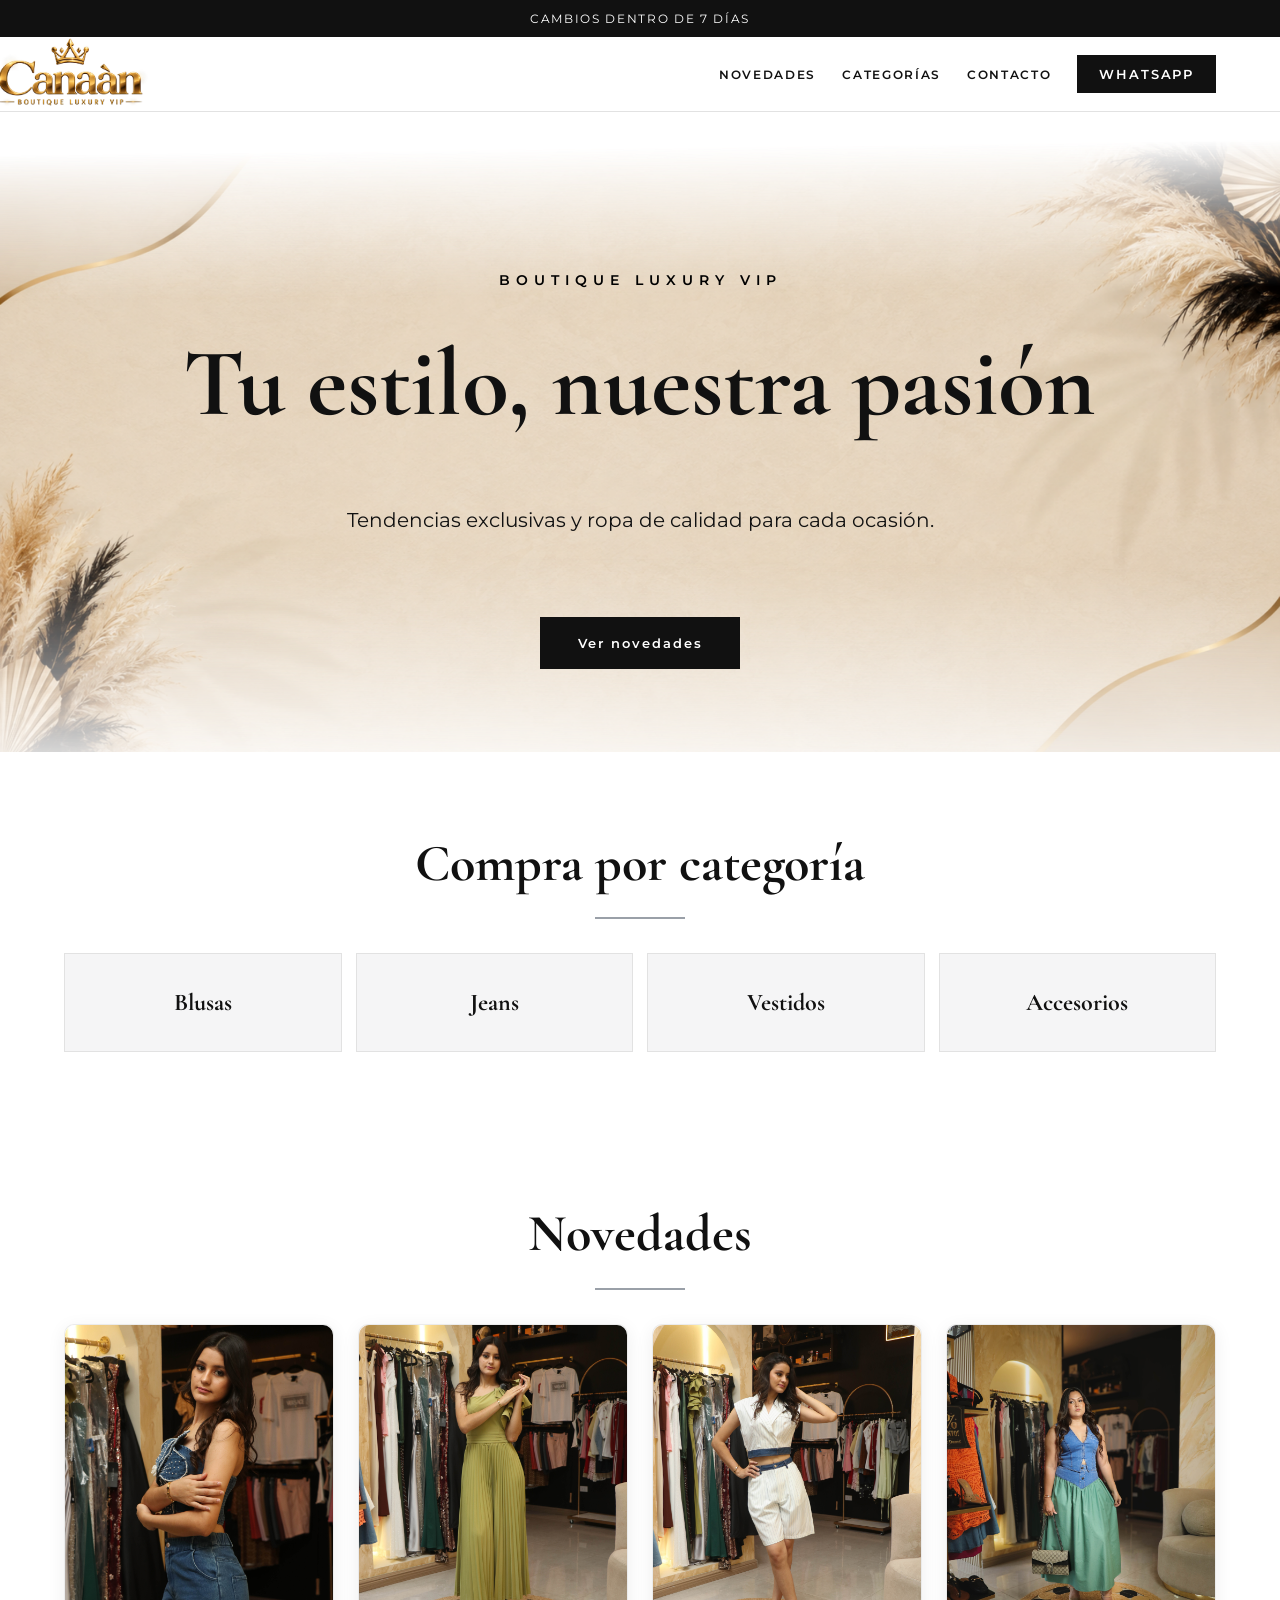
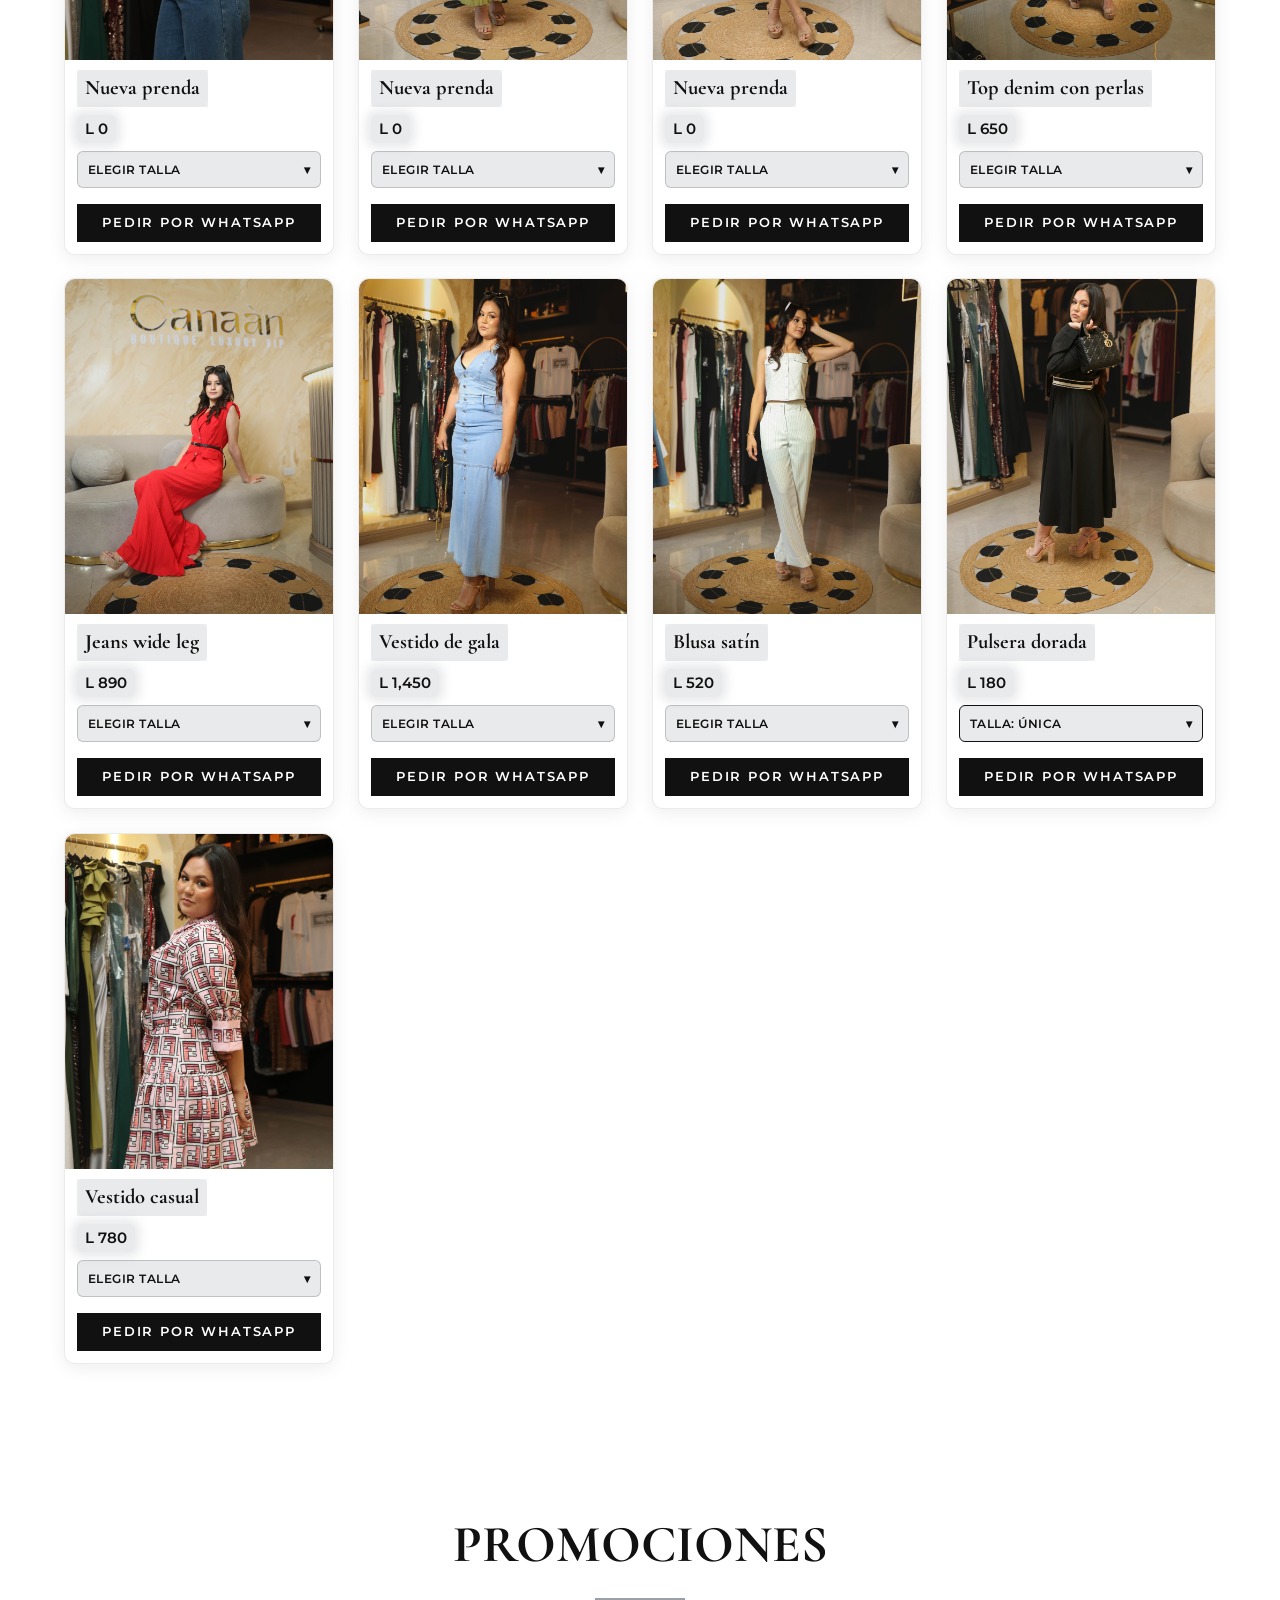
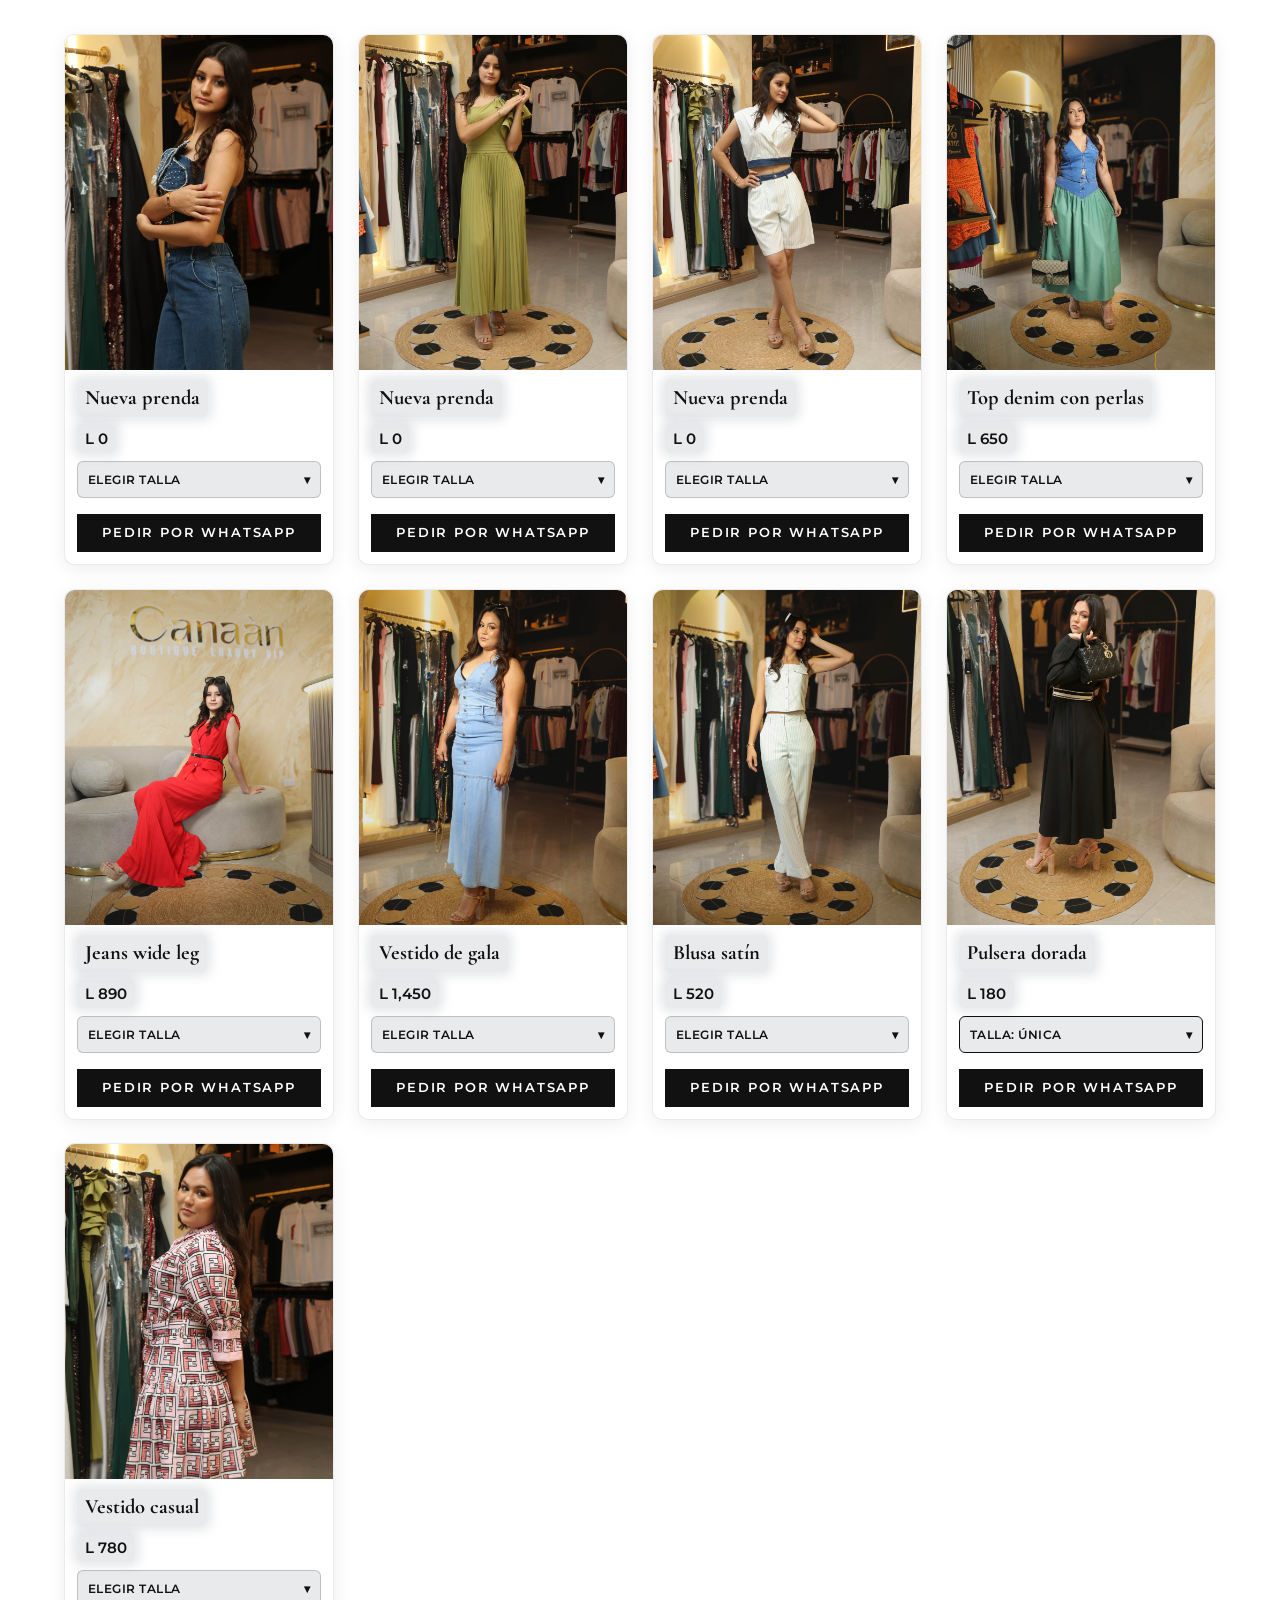
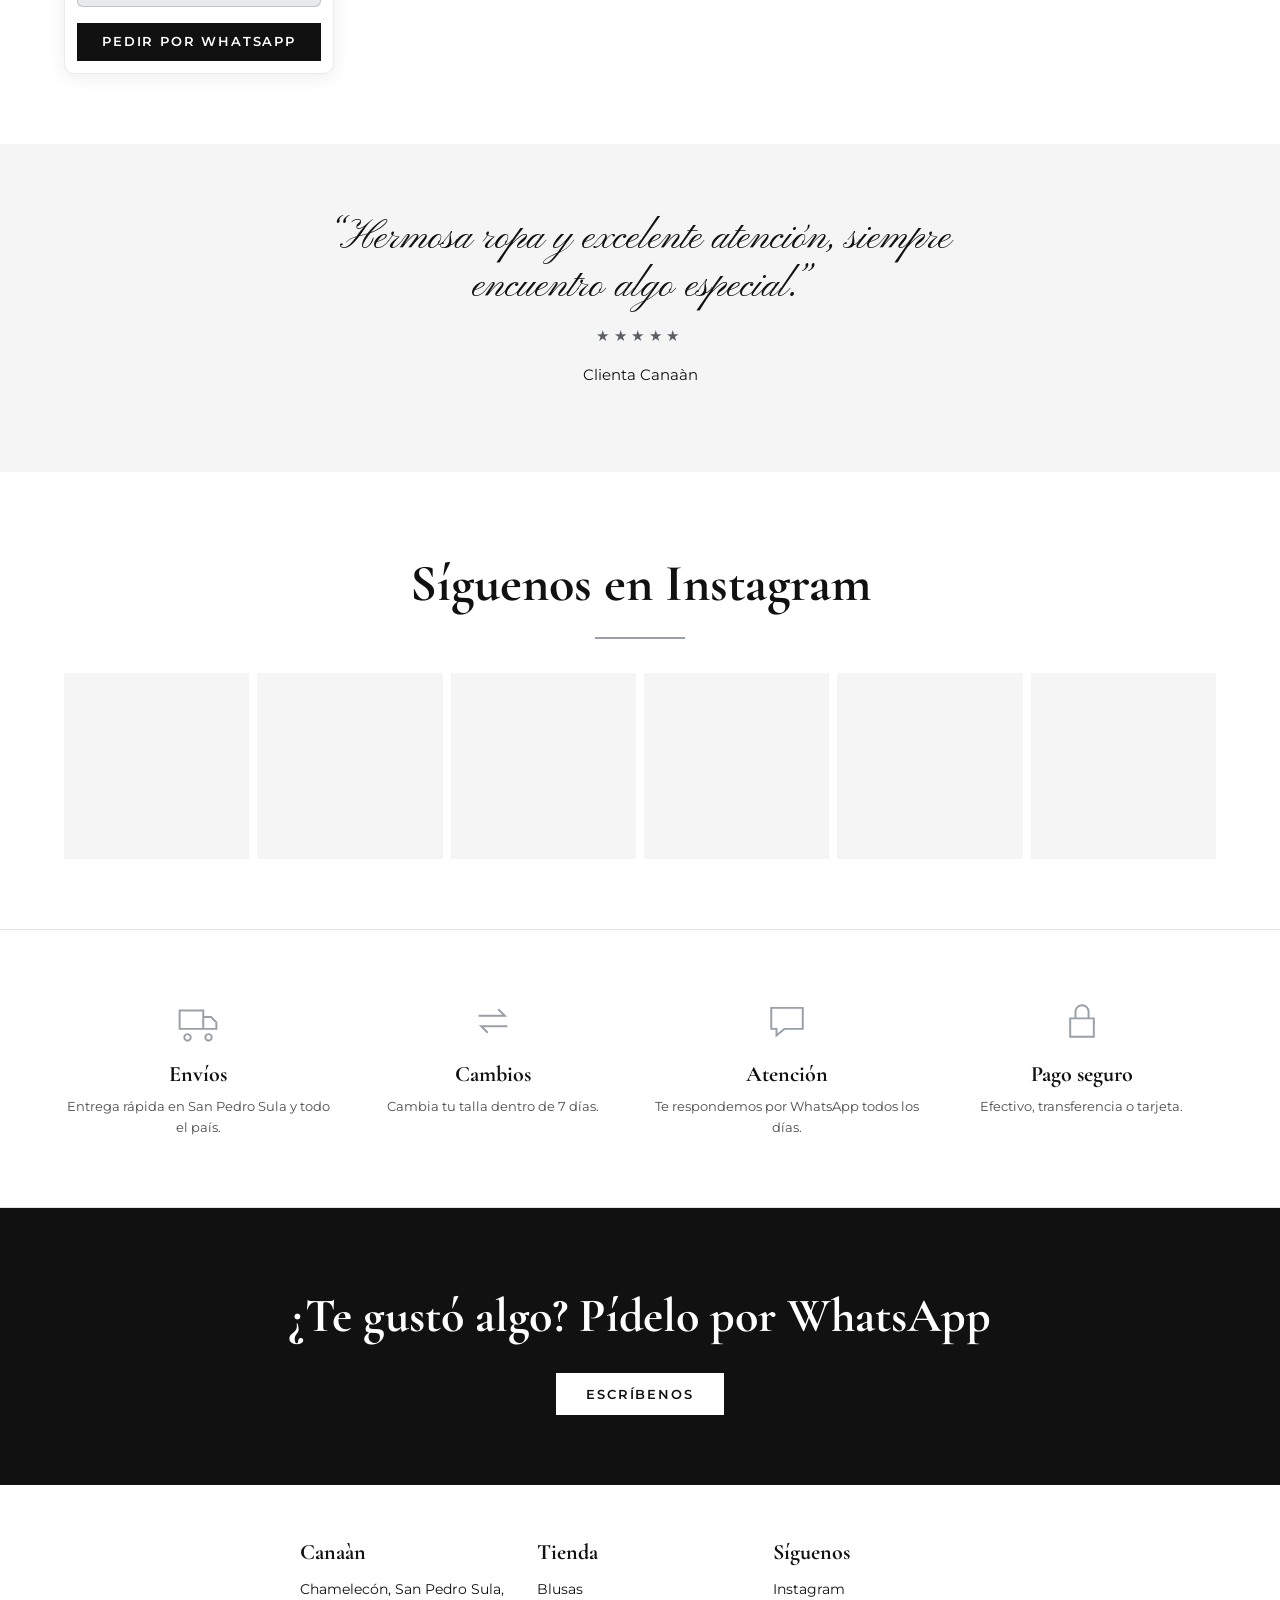
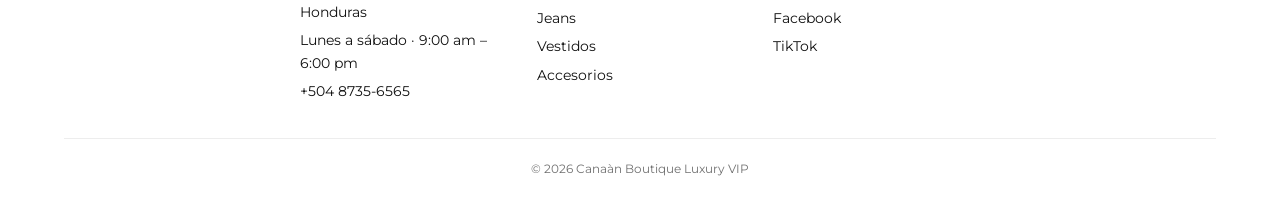
==== index.html @ d38c3fb8 "Add files via upload" ====
<!DOCTYPE html>
<html lang="es">
<head>
<meta charset="utf-8">
<meta name="viewport" content="width=device-width, initial-scale=1">
<title>Canaàn Boutique</title>
<link rel="stylesheet" href="site.css">
<style>html{scroll-behavior:smooth}body{margin:0}#pagina{min-height:100vh}
#vp-aviso{position:fixed;left:0;right:0;bottom:0;z-index:99;background:#7c3aed;color:#fff;font:600 13px system-ui;text-align:center;padding:8px}</style>
</head>
<body>
<div id="pagina"></div>

<!-- datos de productos/textos (productos.html) y página publicada (admin.html) -->
<script src="datos.js"></script>
<script src="pagina.js"></script>
<script src="render.js"></script>
<script src="nube.js"></script>
<script>
(function () {
  var el = document.getElementById('pagina');
  function go(doc) {
    try { document.title = (SITIO.nombre || 'Tienda') + ' ' + (SITIO.heroSup || ''); } catch (e) {}
    PG.mount(el, doc || PG.defaultDoc());
    setTimeout(irAPrenda, 300);
  }
  /* viene de un enlace de WhatsApp (/p/prenda): muestra esa prenda y su talla */
  function irAPrenda() {
    var q = new URLSearchParams(location.search), id = q.get('p'), t = q.get('t'); if (!id) return;
    var a = Array.prototype.filter.call(el.querySelectorAll('.prod'), function (x) { return x.dataset.pid === id; })[0]; if (!a) return;
    a.style.display = ''; if (t) PG.elegirTalla(a, t);
    a.scrollIntoView({ block: 'center' }); a.classList.add('hl'); setTimeout(function () { a.classList.remove('hl'); }, 2500);
  }
  var preview = /[?&]preview/.test(location.search);
  if (preview) { var b = document.createElement('div'); b.id = 'vp-aviso'; b.textContent = 'VISTA PREVIA · borrador sin publicar'; document.body.appendChild(b); }
  /* Lee lo publicado desde Supabase; si falla, usa datos.js / pagina.js de la carpeta */
  NUBE.leer(preview ? ['datos', 'borrador', 'pagina'] : ['datos', 'pagina']).then(function (d) {
    if (d.datos) window.SITIO = d.datos;
    if (d.pagina) window.PAGINA = d.pagina;
    if (d.borrador) window.PAGINA_BORRADOR = d.borrador;
  }).catch(function (e) { console.warn('Supabase no respondió, uso los archivos locales:', e); }).then(function () {
    if (!preview) return go(window.PAGINA);
    var ls = null; try { ls = JSON.parse(localStorage.getItem('canaan_borrador')); } catch (e) {}
    var nb = window.PAGINA_BORRADOR;
    go(ls && (!nb || (ls.t || 0) > (nb.t || 0)) ? ls : (nb || window.PAGINA));
  });
})();
</script>
</body>
</html>
---- site.css ----
/* Estilos compartidos: sitio público y lienzo del editor */
.pg{--c1:#111;--c2:#9aa0a8;--c3:#f5f5f6;--bg:#fff;--tx:#111;--texto:var(--tx);--fondo:var(--bg);--gris:var(--c3);--plata:var(--c2);--linea:#e3e3e6;--plata-claro:#e4e6ea;--plata-oscuro:#5d636b;--fh:'Cormorant Garamond',Georgia,serif;--fb:Montserrat,system-ui,sans-serif;--rad:0px;--sp:70px;
  background:var(--bg);color:var(--tx);font:400 15px/1.6 var(--fb);container-type:inline-size;position:relative}
.pg *{box-sizing:border-box}
.pg a{color:inherit}
.pg h1,.pg h2,.pg h3{margin:0;font-family:var(--fh);font-weight:700}
.pg .plata{background:linear-gradient(180deg,var(--plata-claro),var(--plata) 55%,var(--plata-oscuro));-webkit-background-clip:text;background-clip:text;color:transparent}
.pg .btn{display:inline-block;padding:13px 30px;background:var(--c1);color:var(--bg);text-decoration:none;border:0;cursor:pointer;font:600 13px var(--fb);letter-spacing:.14em;text-transform:uppercase;border-radius:var(--rad)}
.pg .btn:hover{opacity:.85}
.pg .btn.claro{background:var(--bg);color:var(--tx)}

/* secciones */
.pg .sec{position:relative;overflow:hidden}
.pg .sbg{position:absolute;inset:0;z-index:0}
.pg .sbg img{position:absolute;inset:0;width:100%;height:100%;opacity:0;transition:opacity 1s}
.pg .sbg img.on{opacity:1}
.pg .sbg .velo{position:absolute;inset:0}
.pg .sin{position:relative;z-index:1}
.pg .blk{padding:var(--sp) 5vw}
.pg .libre{padding:0}
.pg .swrap{position:relative;z-index:1}
.pg .stage{position:absolute;top:0;left:50%;transform-origin:50% 0;perspective:1400px}
.pg .el{position:absolute;transform-origin:50% 50%}
.pg .el .in{width:100%;height:100%;overflow:visible}
.pg .el.t-text .in{white-space:pre-wrap;word-break:break-word}
.pg .el.t-img .in{overflow:hidden;position:relative;display:block}
.pg .el.t-img a.in[href]{cursor:pointer}
.pg .el.t-img img{position:absolute;inset:0;width:100%;height:100%;display:block;transform-origin:50% 50%}
.pg .el.t-btn .in{display:flex;align-items:center;justify-content:center;text-align:center;text-decoration:none;cursor:pointer;padding:0 12px;white-space:pre-wrap}
.pg .el[data-auto="1"] .in{height:auto}

/* aviso y menú */
.pg .b-aviso{background:var(--tx);color:var(--bg);text-align:center;font-size:12px;letter-spacing:.14em;text-transform:uppercase;padding:9px 5vw}
.pg .b-menu{position:sticky;top:0;z-index:20;background:var(--bg);border-bottom:1px solid var(--linea);padding:14px 5vw}
.pg.edit .b-menu{position:relative}
.pg .b-menu .sin{display:flex;justify-content:space-between;align-items:center;gap:16px}
.pg .b-menu .logo{font:700 30px var(--fh);text-decoration:none}
.pg .b-menu .logo img{height:46px;display:block}
.pg .b-menu nav{display:flex;align-items:center;gap:26px}
.pg .b-menu nav a:not(.btn){text-decoration:none;font-size:12px;letter-spacing:.14em;text-transform:uppercase;font-weight:600}
.pg .b-menu nav .btn{padding:11px 22px}

/* contenido */
.pg .tit{text-align:center;font-size:clamp(32px,4.4vw,52px)}
.pg .linea{width:90px;height:2px;background:var(--plata);margin:12px auto 34px}
.pg .cats{display:grid;grid-template-columns:repeat(auto-fit,minmax(150px,1fr));gap:14px}
.pg .cats button{background:var(--c3);border:1px solid var(--linea);padding:34px 10px;font:700 24px var(--fh);cursor:pointer;color:var(--tx);border-radius:var(--rad)}
.pg .cats button:hover,.pg .cats button[aria-pressed="true"]{background:var(--c1);color:var(--bg)}
.pg .grid{display:grid;grid-template-columns:repeat(auto-fill,minmax(230px,1fr));gap:24px}
.pg .prod{display:flex;flex-direction:column}
.pg .foto{aspect-ratio:4/5;background:var(--c3);display:grid;place-items:center;font:700 70px var(--fh);overflow:hidden;border-radius:var(--rad)}
.pg .foto img{width:100%;height:100%;object-fit:cover;transition:transform .4s}
.pg .prod:hover .foto img{transform:scale(1.04)}
.pg .det{padding:12px 2px;display:flex;flex-direction:column;gap:4px}
.pg .det h3{font-size:22px}
.pg .precio{font-weight:600}
.pg .tallas{font-size:12px;opacity:.6}
.pg .det .btn{margin-top:8px;text-align:center;padding:11px}
.pg .b-opinion{background:var(--c3);text-align:center}
.pg .b-opinion blockquote{margin:0 auto;max-width:720px;font:400 clamp(26px,3.4vw,40px)/1.2 'Pinyon Script',cursive}
.pg .b-opinion .est{letter-spacing:.3em;margin-top:14px;color:var(--plata-oscuro)}
.pg .galeria{display:grid;grid-template-columns:repeat(auto-fit,minmax(150px,1fr));gap:8px}
.pg .galeria div{aspect-ratio:1;background:var(--c3);overflow:hidden}
.pg .galeria img{width:100%;height:100%;object-fit:cover}
.pg .b-ventajas{border-top:1px solid var(--linea);border-bottom:1px solid var(--linea);text-align:center}
.pg .ventajas{display:grid;grid-template-columns:repeat(auto-fit,minmax(200px,1fr));gap:26px}
.pg .ventajas svg{width:42px;height:42px;stroke:var(--plata);fill:none;stroke-width:1.5;margin-bottom:8px}
.pg .ventajas h3{font-size:22px}
.pg .ventajas p{margin:4px 0 0;font-size:13px;opacity:.75}
.pg .b-cta{background:var(--c1);color:var(--bg);text-align:center}
.pg .b-cta h2{font-size:clamp(30px,4vw,48px);margin-bottom:18px}
.pg .b-pie .sin{display:grid;grid-template-columns:repeat(auto-fit,minmax(200px,1fr));gap:30px}
.pg .b-pie{padding:50px 5vw 26px}
.pg .b-pie h3{font-size:22px;margin-bottom:8px}
.pg .b-pie a,.pg .b-pie p{display:block;margin:0 0 6px;text-decoration:none;font-size:14px}
.pg .b-pie a:hover{text-decoration:underline}
.pg .b-pie .copy{grid-column:1/-1;text-align:center;font-size:12px;opacity:.6;border-top:1px solid var(--linea);padding-top:20px}
@container (max-width:760px){.pg .b-menu nav a:not(.btn){display:none}}

/* modo editor */
.pg.edit .el{cursor:default}
.pg.edit .el .in{pointer-events:none}
.pg.edit .el.hid{opacity:.22!important;outline:1px dashed #888}
.pg.edit .el.t-img .ph{position:absolute;inset:0;display:grid;place-items:center;background:repeating-conic-gradient(#e9e9ec 0 25%,#f7f7f9 0 50%) 0 0/16px 16px;color:#777;font:12px system-ui;text-align:center;padding:6px}
.pg.edit .sec.hid{opacity:.3}
.pg.edit .noad{position:absolute;inset:0;z-index:50;display:grid;place-items:center;background:rgba(20,20,26,.55);color:#fff;font:600 13px system-ui;text-align:center}
.pg.edit .noad button{font:600 13px system-ui;padding:9px 16px;border:0;border-radius:6px;background:#fff;color:#111;cursor:pointer;margin-top:8px}
.pg.edit a{pointer-events:none}
.pg.d3,.pg.d3 .sec,.pg.d3 .swrap,.pg.d3 .stage{transform-style:preserve-3d}
.pg.d3 .sec{overflow:visible}
.pg.d3 .sec{outline:1px solid rgba(120,120,255,.5)}

/* piezas editables de los bloques */
.pg.edit [data-k]{pointer-events:auto!important;cursor:pointer}
.pg.edit [data-k][contenteditable]{cursor:text;outline:2px solid #6c63ff;outline-offset:2px}
.pg .b-menu .logo,.pg [data-k]{transform-origin:50% 50%}

/* las piezas movidas pueden salirse de su bloque sin recortarse */
.pg .sec:not(.libre){overflow:visible}
.pg{overflow-x:clip}
.pg .sbg{overflow:hidden}
/* catálogo: forma de foto común y textos compactos cuando hay muchas columnas */
.pg .b-catalogo .foto{aspect-ratio:var(--cat-ar,4/5)}
.pg .cat-g[data-cols="3"] .det h3,.pg .cat-g[data-cols="4"] .det h3{font-size:clamp(14px,1.6vw,22px)}
.pg .cat-g[data-cols="5"] .det h3,.pg .cat-g[data-cols="6"] .det h3,.pg .cat-g[data-cols="7"] .det h3,.pg .cat-g[data-cols="8"] .det h3{font-size:clamp(12px,1.2vw,18px)}
/* foto de prenda: siempre llena el cuadro (evita la franja gris en iPhone/Safari) */
.pg .foto{position:relative}
.pg .foto img{position:absolute;inset:0;width:100%;height:100%;object-fit:cover;object-position:50% 50%}
/* cada prenda en un solo cuadro: foto + nombre + precio + tallas + botón */
.pg .cat-g[data-card="1"] .prod{background:var(--bg,#fff);border:1px solid rgba(0,0,0,.08);border-radius:10px;box-shadow:0 4px 18px rgba(0,0,0,.07)}
.pg .cat-g[data-card="1"] .foto{border-radius:10px 10px 0 0}
.pg .cat-g[data-card="1"] .det{padding:10px 12px 12px}
.pg .cat-g .det{zoom:var(--cat-s,1)}
.pg .cat-g .det .btn{white-space:normal;line-height:1.2}
/* cuadros angostos (2-3 columnas en celular o tablet): todo se ajusta al ancho del cuadro */
.pg .cat-g .prod{container-type:inline-size;min-width:0}
.pg .cat-g .det{min-width:0}
.pg .cat-g .det .btn{display:block;width:auto;max-width:100%;box-sizing:border-box;overflow-wrap:normal;word-break:normal;hyphens:none}
@container (max-width:260px){
  .pg .cat-g .det h3{font-size:clamp(13px,9cqi,19px);line-height:1.2}
  .pg .cat-g .precio{font-size:clamp(12px,7.5cqi,15px)}
  .pg .cat-g .tallas{font-size:clamp(10px,6cqi,12px)}
  .pg .cat-g .det .btn{padding:9px 6px;letter-spacing:.02em;font-size:clamp(8px,5.6cqi,12px);line-height:1.25}
  .pg .cat-g .det .btn *{letter-spacing:inherit;font-size:inherit;white-space:normal}
  .pg .cat-g[data-card="1"] .det{padding:8px 8px 10px}
}
@container (max-width:200px){.pg .cat-g .det{zoom:min(var(--cat-s,1),1)}}
@container (max-width:150px){.pg .cat-g .det .btn{padding:8px 3px}.pg .cat-g .tl-btn{padding:7px 6px;font-size:10px}}
/* fondo gris difuminado detrás del nombre, precio y tallas (color editable en el admin) */
.pg .cat-g[data-tb="1"] .det{gap:8px}
.pg .cat-g[data-tb="1"] .det .tb{align-self:flex-start;max-width:100%;box-sizing:border-box;background:var(--cat-tb);box-shadow:0 0 10px 5px var(--cat-tb);border-radius:6px;padding:2px 8px;-webkit-backdrop-filter:blur(6px);backdrop-filter:blur(6px)}
.pg .cat-g[data-tb="1"] .det .tallas.tb{align-self:stretch}
/* selector de tallas: botón "Elegir talla" que despliega un cuadro con las disponibles */
.pg .det .tallas{opacity:1;position:relative}
.pg .cat-g[data-tb="1"] .det .tallas.tb{padding:0;background:none;box-shadow:none;-webkit-backdrop-filter:none;backdrop-filter:none}
.pg .tl-btn{width:100%;display:flex;align-items:center;justify-content:space-between;gap:6px;font:inherit;font-size:12px;font-weight:600;letter-spacing:.04em;text-transform:uppercase;padding:8px 10px;border:1px solid rgba(0,0,0,.18);border-radius:6px;background:var(--cat-tb,#f1f1f3);color:inherit;cursor:pointer;box-sizing:border-box;text-align:left}
.pg .cat-g[data-tb="0"] .tl-btn{background:#fff}
.pg .tl-btn i{font-style:normal;transition:transform .2s}
.pg .prod.open .tl-btn i{transform:rotate(180deg)}
.pg .prod[data-talla] .tl-btn{border-color:var(--c1)}
.pg .tl-pop{display:none;position:absolute;left:0;right:0;top:calc(100% + 6px);z-index:20;background:#fff;color:#111;border:1px solid rgba(0,0,0,.1);border-radius:10px;box-shadow:0 14px 34px rgba(0,0,0,.2);padding:10px;min-width:150px}
.pg .prod.open .tl-pop{display:block;animation:pg-pop .16s ease-out}
@keyframes pg-pop{from{opacity:0;transform:translateY(-4px)}}
.pg .tl-pop .tl-l{display:block;font-size:10px;letter-spacing:.08em;text-transform:uppercase;opacity:.6;margin-bottom:7px}
.pg .tl-pop .tl-g{display:grid;grid-template-columns:repeat(auto-fill,minmax(40px,1fr));gap:6px}
.pg .tl{font:inherit;font-size:13px;font-weight:600;padding:8px 4px;border:1px solid rgba(0,0,0,.2);background:#fff;color:#111;border-radius:6px;cursor:pointer;line-height:1.1}
.pg .tl:hover{border-color:var(--c1)}
.pg .tl.on{background:var(--c1);color:var(--bg);border-color:var(--c1)}
.pg.edit .tl,.pg.edit .tl-btn{pointer-events:none}
.pg .tl-msg{display:none;color:#c0392b;font-size:12px;font-weight:600}
.pg .prod.need .tl-msg{display:block}
.pg .prod.need .tl-btn{animation:pg-shake .45s;border-color:#c0392b}
@keyframes pg-shake{20%{transform:translateX(-5px)}40%{transform:translateX(5px)}60%{transform:translateX(-3px)}80%{transform:translateX(3px)}}
.pg .prod.open{position:relative;z-index:15}
.pg .cat-vacio{grid-column:1/-1;text-align:center;padding:30px;border:2px dashed #ccc;border-radius:10px;color:#888;font:14px system-ui}
.pg .prod.hl{outline:3px solid var(--c1);outline-offset:4px;border-radius:10px;transition:outline-color 1s}
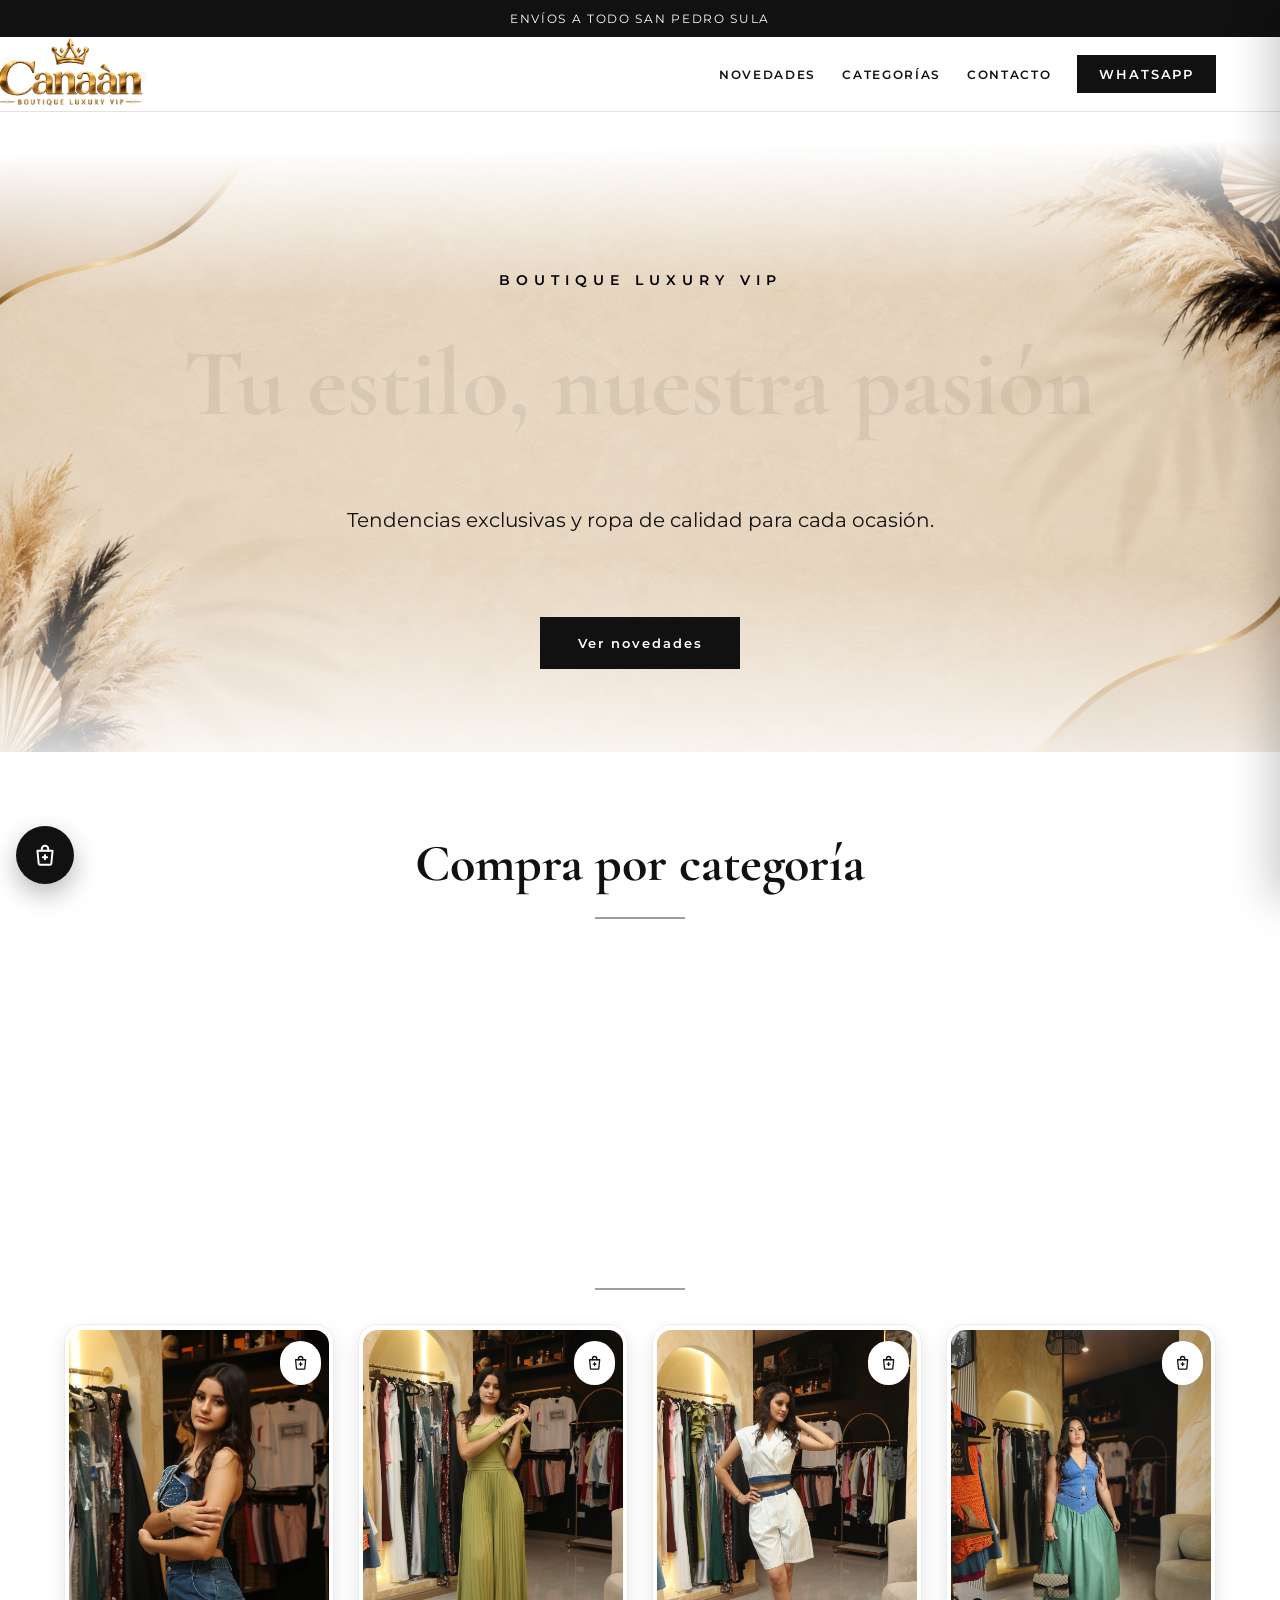
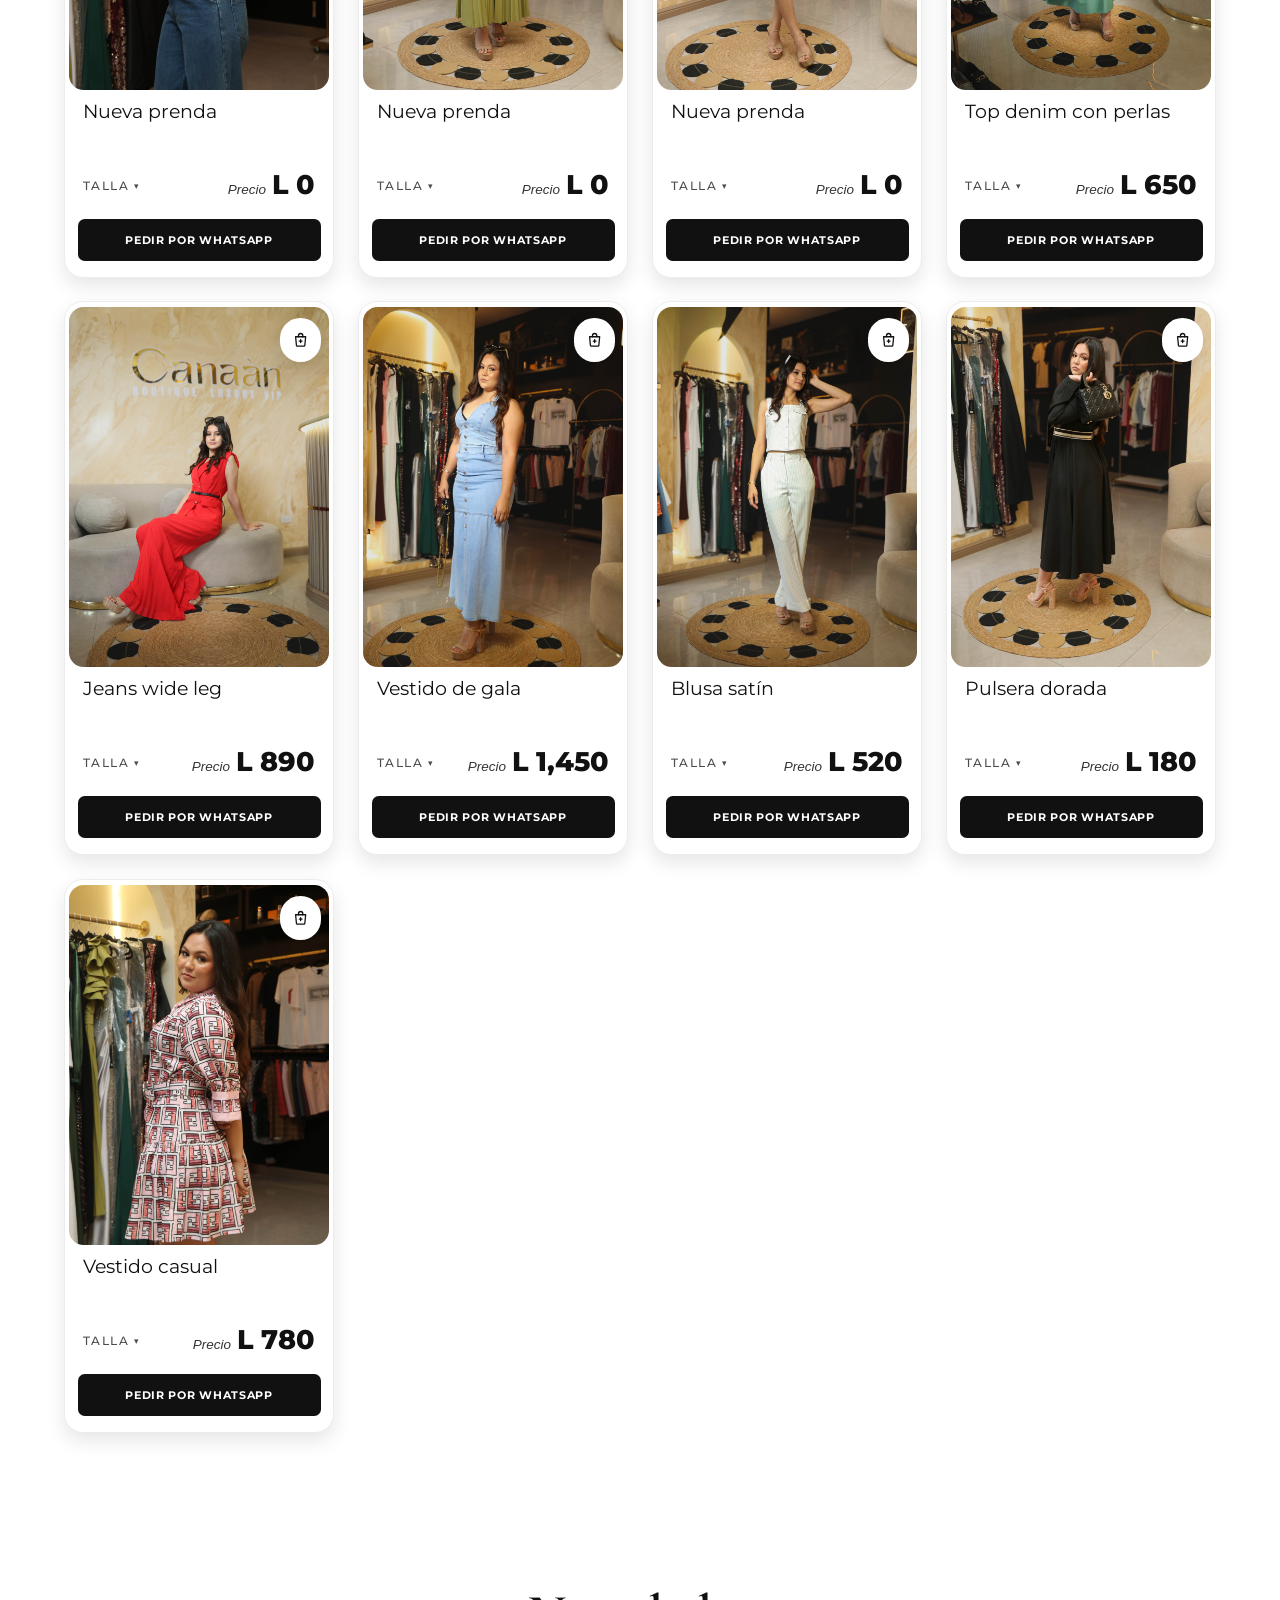
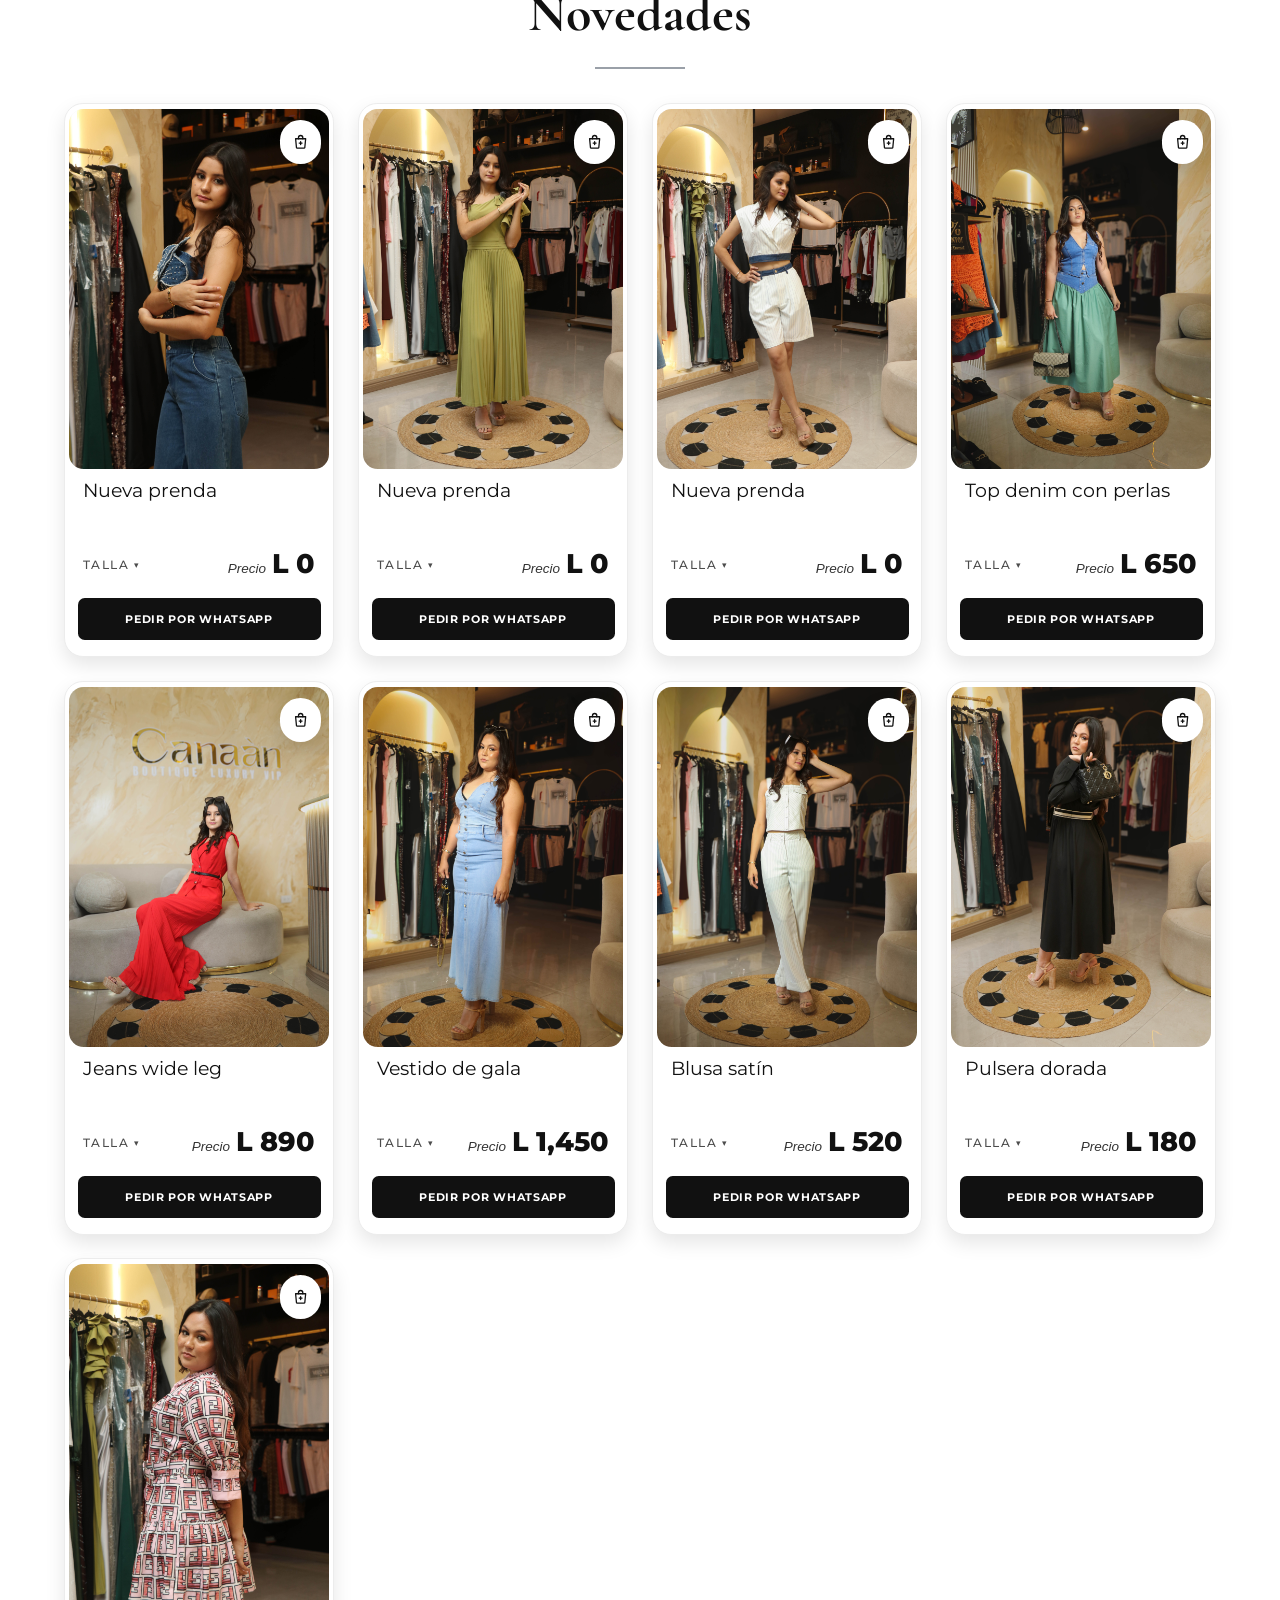
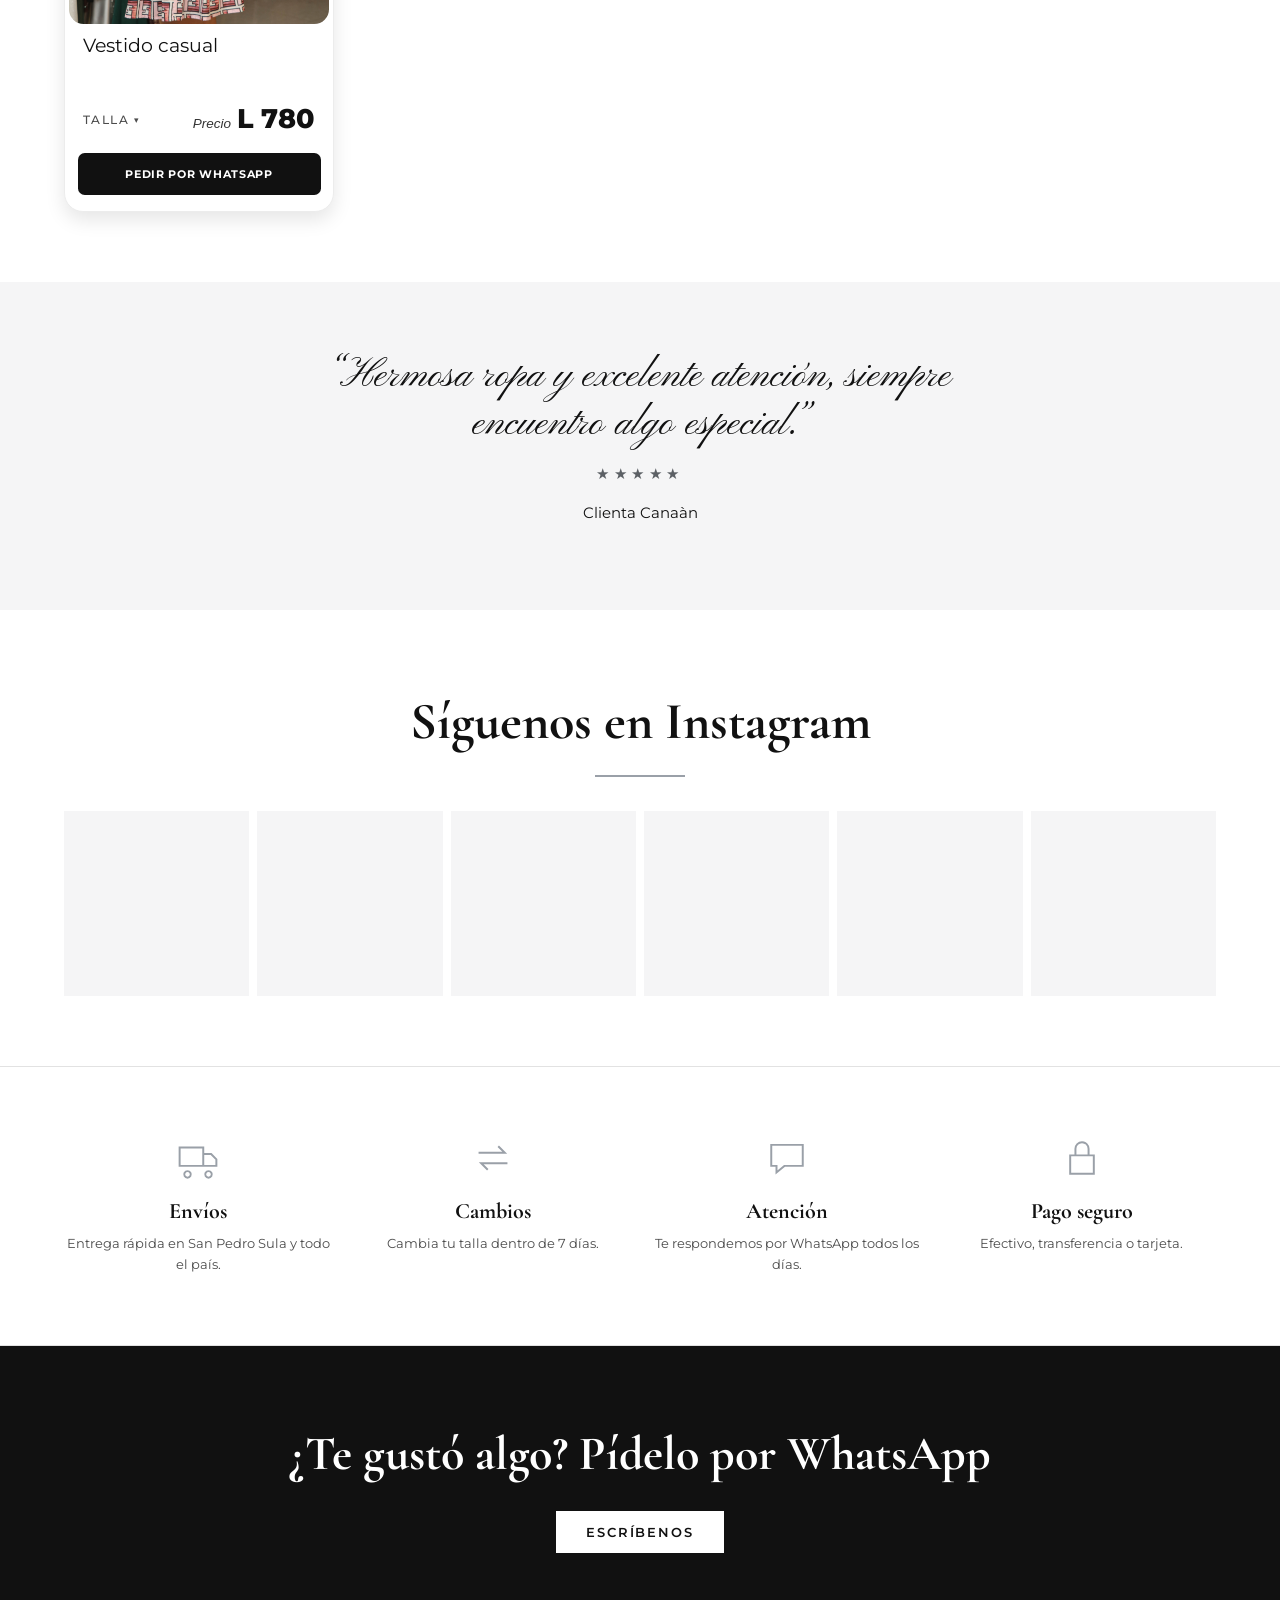
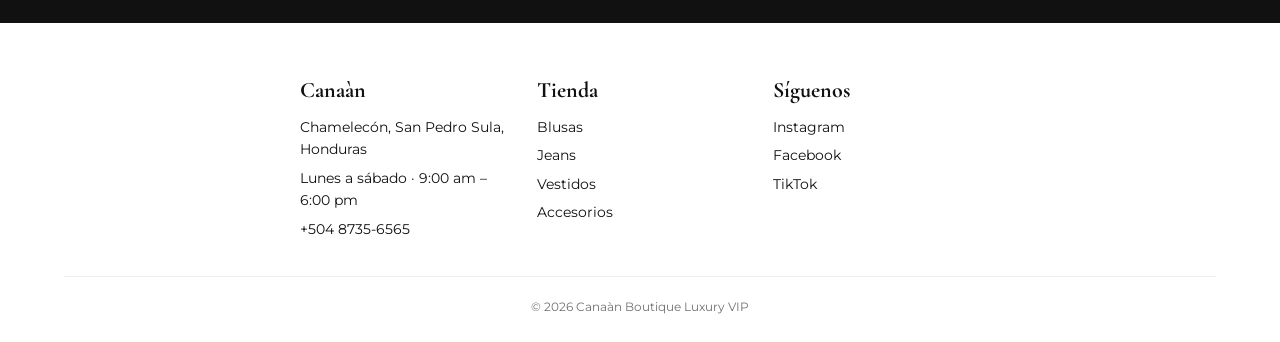
==== commit b84eec14: "Add files via upload" ====
--- a/index.html
+++ b/index.html
@@ -4,6 +4,19 @@
 <meta charset="utf-8">
 <meta name="viewport" content="width=device-width, initial-scale=1">
 <title>Canaàn Boutique</title>
+<meta name="description" content="Ropa, accesorios y marcas premium en San Pedro Sula. Mira el catálogo y pide por WhatsApp.">
+<meta property="og:type" content="website">
+<meta property="og:site_name" content="Canaàn Boutique Luxury VIP">
+<meta property="og:title" content="Canaàn Boutique Luxury VIP">
+<meta property="og:description" content="Ropa, accesorios y marcas premium en San Pedro Sula. Mira el catálogo y pide por WhatsApp.">
+<meta property="og:url" content="https://canaanboutique.netlify.app/">
+<meta property="og:image" content="https://canaanboutique.netlify.app/compartir.jpg">
+<meta property="og:image:type" content="image/jpeg">
+<meta property="og:image:width" content="1200">
+<meta property="og:image:height" content="630">
+<meta property="og:image:alt" content="Logo de Canaàn Boutique Luxury VIP">
+<meta name="twitter:card" content="summary_large_image">
+<meta name="twitter:image" content="https://canaanboutique.netlify.app/compartir.jpg">
 <link rel="stylesheet" href="site.css">
 <style>html{scroll-behavior:smooth}body{margin:0}#pagina{min-height:100vh}
 #vp-aviso{position:fixed;left:0;right:0;bottom:0;z-index:99;background:#7c3aed;color:#fff;font:600 13px system-ui;text-align:center;padding:8px}</style>
@@ -48,3 +61,4 @@
 </script>
 </body>
 </html>
+<script async src="/.netlify/scripts/hud?variant=public" data-nf-variant="public" data-netlify-site-id="e79d4a58-9567-4331-bcb9-c454361a6d29" data-app-host="app.netlify.com" data-account-tier="free"></script>
--- a/site.css
+++ b/site.css
@@ -16,7 +16,7 @@
 .pg .sbg img.on{opacity:1}
 .pg .sbg .velo{position:absolute;inset:0}
 .pg .sin{position:relative;z-index:1}
-.pg .blk{padding:var(--sp) 5vw}
+.pg .blk{padding:var(--sp) calc(var(--pw,100vw)*5/100)}
 .pg .libre{padding:0}
 .pg .swrap{position:relative;z-index:1}
 .pg .stage{position:absolute;top:0;left:50%;transform-origin:50% 0;perspective:1400px}
@@ -30,8 +30,8 @@
 .pg .el[data-auto="1"] .in{height:auto}
 
 /* aviso y menú */
-.pg .b-aviso{background:var(--tx);color:var(--bg);text-align:center;font-size:12px;letter-spacing:.14em;text-transform:uppercase;padding:9px 5vw}
-.pg .b-menu{position:sticky;top:0;z-index:20;background:var(--bg);border-bottom:1px solid var(--linea);padding:14px 5vw}
+.pg .b-aviso{background:var(--tx);color:var(--bg);text-align:center;font-size:12px;letter-spacing:.14em;text-transform:uppercase;padding:9px calc(var(--pw,100vw)*5/100)}
+.pg .b-menu{position:sticky;top:0;z-index:20;background:var(--bg);border-bottom:1px solid var(--linea);padding:14px calc(var(--pw,100vw)*5/100)}
 .pg.edit .b-menu{position:relative}
 .pg .b-menu .sin{display:flex;justify-content:space-between;align-items:center;gap:16px}
 .pg .b-menu .logo{font:700 30px var(--fh);text-decoration:none}
@@ -41,7 +41,7 @@
 .pg .b-menu nav .btn{padding:11px 22px}
 
 /* contenido */
-.pg .tit{text-align:center;font-size:clamp(32px,4.4vw,52px)}
+.pg .tit{text-align:center;font-size:clamp(32px,calc(var(--pw,100vw)*4.4/100),52px)}
 .pg .linea{width:90px;height:2px;background:var(--plata);margin:12px auto 34px}
 .pg .cats{display:grid;grid-template-columns:repeat(auto-fit,minmax(150px,1fr));gap:14px}
 .pg .cats button{background:var(--c3);border:1px solid var(--linea);padding:34px 10px;font:700 24px var(--fh);cursor:pointer;color:var(--tx);border-radius:var(--rad)}
@@ -57,7 +57,7 @@
 .pg .tallas{font-size:12px;opacity:.6}
 .pg .det .btn{margin-top:8px;text-align:center;padding:11px}
 .pg .b-opinion{background:var(--c3);text-align:center}
-.pg .b-opinion blockquote{margin:0 auto;max-width:720px;font:400 clamp(26px,3.4vw,40px)/1.2 'Pinyon Script',cursive}
+.pg .b-opinion blockquote{margin:0 auto;max-width:720px;font:400 clamp(26px,calc(var(--pw,100vw)*3.4/100),40px)/1.2 'Pinyon Script',cursive}
 .pg .b-opinion .est{letter-spacing:.3em;margin-top:14px;color:var(--plata-oscuro)}
 .pg .galeria{display:grid;grid-template-columns:repeat(auto-fit,minmax(150px,1fr));gap:8px}
 .pg .galeria div{aspect-ratio:1;background:var(--c3);overflow:hidden}
@@ -68,9 +68,9 @@
 .pg .ventajas h3{font-size:22px}
 .pg .ventajas p{margin:4px 0 0;font-size:13px;opacity:.75}
 .pg .b-cta{background:var(--c1);color:var(--bg);text-align:center}
-.pg .b-cta h2{font-size:clamp(30px,4vw,48px);margin-bottom:18px}
+.pg .b-cta h2{font-size:clamp(30px,calc(var(--pw,100vw)*4/100),48px);margin-bottom:18px}
 .pg .b-pie .sin{display:grid;grid-template-columns:repeat(auto-fit,minmax(200px,1fr));gap:30px}
-.pg .b-pie{padding:50px 5vw 26px}
+.pg .b-pie{padding:50px calc(var(--pw,100vw)*5/100) 26px}
 .pg .b-pie h3{font-size:22px;margin-bottom:8px}
 .pg .b-pie a,.pg .b-pie p{display:block;margin:0 0 6px;text-decoration:none;font-size:14px}
 .pg .b-pie a:hover{text-decoration:underline}
@@ -101,8 +101,8 @@
 .pg .sbg{overflow:hidden}
 /* catálogo: forma de foto común y textos compactos cuando hay muchas columnas */
 .pg .b-catalogo .foto{aspect-ratio:var(--cat-ar,4/5)}
-.pg .cat-g[data-cols="3"] .det h3,.pg .cat-g[data-cols="4"] .det h3{font-size:clamp(14px,1.6vw,22px)}
-.pg .cat-g[data-cols="5"] .det h3,.pg .cat-g[data-cols="6"] .det h3,.pg .cat-g[data-cols="7"] .det h3,.pg .cat-g[data-cols="8"] .det h3{font-size:clamp(12px,1.2vw,18px)}
+.pg .cat-g[data-cols="3"] .det h3,.pg .cat-g[data-cols="4"] .det h3{font-size:clamp(14px,calc(var(--pw,100vw)*1.6/100),22px)}
+.pg .cat-g[data-cols="5"] .det h3,.pg .cat-g[data-cols="6"] .det h3,.pg .cat-g[data-cols="7"] .det h3,.pg .cat-g[data-cols="8"] .det h3{font-size:clamp(12px,calc(var(--pw,100vw)*1.2/100),18px)}
 /* foto de prenda: siempre llena el cuadro (evita la franja gris en iPhone/Safari) */
 .pg .foto{position:relative}
 .pg .foto img{position:absolute;inset:0;width:100%;height:100%;object-fit:cover;object-position:50% 50%}
@@ -133,7 +133,7 @@
 /* selector de tallas: botón "Elegir talla" que despliega un cuadro con las disponibles */
 .pg .det .tallas{opacity:1;position:relative}
 .pg .cat-g[data-tb="1"] .det .tallas.tb{padding:0;background:none;box-shadow:none;-webkit-backdrop-filter:none;backdrop-filter:none}
-.pg .tl-btn{width:100%;display:flex;align-items:center;justify-content:space-between;gap:6px;font:inherit;font-size:12px;font-weight:600;letter-spacing:.04em;text-transform:uppercase;padding:8px 10px;border:1px solid rgba(0,0,0,.18);border-radius:6px;background:var(--cat-tb,#f1f1f3);color:inherit;cursor:pointer;box-sizing:border-box;text-align:left}
+.pg .tl-btn{width:100%;display:flex;align-items:center;justify-content:space-between;gap:6px;font:inherit;font-size:11px;font-weight:600;letter-spacing:.04em;text-transform:uppercase;padding:5px 9px;line-height:1.2;border:1px solid rgba(0,0,0,.18);border-radius:6px;background:var(--cat-tb,#f1f1f3);color:inherit;cursor:pointer;box-sizing:border-box;text-align:left}
 .pg .cat-g[data-tb="0"] .tl-btn{background:#fff}
 .pg .tl-btn i{font-style:normal;transition:transform .2s}
 .pg .prod.open .tl-btn i{transform:rotate(180deg)}
@@ -143,10 +143,10 @@
 @keyframes pg-pop{from{opacity:0;transform:translateY(-4px)}}
 .pg .tl-pop .tl-l{display:block;font-size:10px;letter-spacing:.08em;text-transform:uppercase;opacity:.6;margin-bottom:7px}
 .pg .tl-pop .tl-g{display:grid;grid-template-columns:repeat(auto-fill,minmax(40px,1fr));gap:6px}
-.pg .tl{font:inherit;font-size:13px;font-weight:600;padding:8px 4px;border:1px solid rgba(0,0,0,.2);background:#fff;color:#111;border-radius:6px;cursor:pointer;line-height:1.1}
+.pg .tl{font:inherit;font-size:12px;font-weight:600;padding:6px 4px;border:1px solid rgba(0,0,0,.2);background:#fff;color:#111;border-radius:6px;cursor:pointer;line-height:1.1}
 .pg .tl:hover{border-color:var(--c1)}
 .pg .tl.on{background:var(--c1);color:var(--bg);border-color:var(--c1)}
-.pg.edit .tl,.pg.edit .tl-btn{pointer-events:none}
+.pg.edit .tl-btn{cursor:pointer}
 .pg .tl-msg{display:none;color:#c0392b;font-size:12px;font-weight:600}
 .pg .prod.need .tl-msg{display:block}
 .pg .prod.need .tl-btn{animation:pg-shake .45s;border-color:#c0392b}
@@ -154,3 +154,150 @@
 .pg .prod.open{position:relative;z-index:15}
 .pg .cat-vacio{grid-column:1/-1;text-align:center;padding:30px;border:2px dashed #ccc;border-radius:10px;color:#888;font:14px system-ui}
 .pg .prod.hl{outline:3px solid var(--c1);outline-offset:4px;border-radius:10px;transition:outline-color 1s}
+/* quitar el fondo de un texto en particular */
+.pg .cat-g[data-tb="1"] .det .tb.sin-tb{background:none;box-shadow:none;-webkit-backdrop-filter:none;backdrop-filter:none;padding-left:0;padding-right:0}
+.pg .tl-btn .tl-v{min-width:0;overflow-wrap:normal}
+/* estilos de selector de talla: "Al pedir" (sin espacio extra) y "Junto al precio" (botoncito) */
+.pg .cat-g[data-tm="pedir"] .det{position:relative}
+.pg .cat-g[data-tm="pedir"] .det .tallas{position:absolute;left:6px;right:6px;bottom:6px;height:0;margin:0;z-index:20}
+.pg .cat-g[data-tm="pedir"] .tl-btn,.pg .cat-g[data-tm="pedir"] .tl-msg{display:none}
+.pg .cat-g[data-tm="pedir"] .tl-pop{top:auto;bottom:0}
+.pg .cat-g[data-tm="pedir"] .tl-pop .tl-l{font-size:11px;opacity:.8}
+.pg .cat-g[data-tm="chico"] .det{flex-direction:row;flex-wrap:wrap;align-items:center;column-gap:6px}
+.pg .cat-g[data-tm="chico"] .det>*{flex:0 0 100%}
+.pg .cat-g[data-tm="chico"] .det>.precio{flex:0 0 auto;white-space:nowrap}
+.pg .cat-g[data-tm="chico"] .det>.tallas{flex:0 0 auto;margin-left:auto}
+.pg .cat-g[data-tm="chico"] .tl-btn{width:auto;padding:2px 0;font-size:11px;font-weight:500;letter-spacing:.14em;gap:5px;white-space:nowrap;background:none;border:0;border-radius:0;box-shadow:none;color:inherit;opacity:.75;transition:opacity .2s}
+.pg .cat-g[data-tm="chico"] .tl-btn:hover,.pg .cat-g[data-tm="chico"] .prod.open .tl-btn{opacity:1}
+.pg .cat-g[data-tm="chico"] .tl-btn i{font-size:8px}
+.pg .cat-g[data-tm="chico"] .prod[data-talla] .tl-btn{opacity:1;font-weight:700;border:0}
+.pg .cat-g[data-tm="chico"] .prod.need .tl-btn{color:#c0392b;opacity:1}
+.pg .cat-g[data-tm="chico"] .tl-pop{left:auto;right:0;width:max-content;min-width:150px;max-width:220px}
+/* lados del cuadro editados uno por uno: los números son exactos */
+.pg .cat-g .prod[data-lados] .det{padding-left:0;padding-right:0;padding-bottom:0}
+.pg .cat-g .prod[data-lados] .foto{border-radius:8px}
+/* rectángulo de fondo con bordes independientes (cualquier pieza: arrastrar sus 4 lados) */
+.pg [data-rect]{position:relative;isolation:isolate;background:transparent!important;border-color:transparent!important;box-shadow:none!important}
+.pg [data-rect]::before{content:"";position:absolute;z-index:-1;top:var(--it,0);bottom:var(--ib,0);left:var(--il,0);right:var(--ir,0);background:var(--rc-bg,transparent);border:var(--rc-bd,0 none transparent);border-radius:var(--rc-rad,0);box-shadow:var(--rc-sh,none);pointer-events:none}
+.pg .foto[data-rect]{overflow:visible}
+.pg .foto[data-rect] img{border-radius:inherit}
+/* ===== Diseño "Moderno": tarjeta blanca, foto redondeada, nombre limpio y precio grande ===== */
+.pg .det .pl{display:none}
+.pg .cat-g[data-est="moderno"] .prod{background:#fff;border:1px solid rgba(0,0,0,.04);border-radius:18px;padding:4px;box-shadow:0 18px 40px rgba(0,0,0,.10)}
+.pg .cat-g[data-est="moderno"] .foto{border-radius:14px}
+.pg .cat-g[data-est="moderno"] .det{display:flex;flex-direction:row;flex-wrap:wrap;align-items:flex-end;align-content:space-between;flex:1 1 auto;column-gap:10px;row-gap:clamp(6px,4cqi,14px);padding:clamp(8px,5cqi,16px) clamp(8px,5cqi,16px) clamp(8px,5cqi,14px)}
+.pg .cat-g[data-est="moderno"] .det>*{flex:0 0 100%;min-width:0}
+.pg .cat-g[data-est="moderno"] .det h3{font-family:var(--fb);font-weight:400;font-size:clamp(13px,7cqi,19px);line-height:1.25;letter-spacing:0;background:none;box-shadow:none;padding:0;color:#111;overflow-wrap:break-word}
+.pg .cat-g[data-est="moderno"] .det>.tallas{flex:0 0 auto;order:2;margin:0 0 .35em}
+.pg .cat-g[data-est="moderno"] .det>.precio{flex:0 1 auto;order:3;margin-left:auto;text-align:right;font-family:var(--fb);font-weight:800;font-size:clamp(16px,10cqi,30px);line-height:1;letter-spacing:-.01em;background:none;box-shadow:none;padding:0;white-space:nowrap;color:#111}
+.pg .cat-g[data-est="moderno"] .det>.btn,.pg .cat-g[data-est="moderno"] .det>.tl-msg{order:4}
+.pg .cat-g[data-est="moderno"] .pl{display:inline;font-style:italic;font-weight:400;font-size:.5em;letter-spacing:0;margin-right:.45em;opacity:.85}
+.pg .cat-g[data-est="moderno"] .tl-btn{width:auto;padding:2px 0;font-size:clamp(9px,5cqi,11px);font-weight:500;letter-spacing:.12em;background:none;border:0;box-shadow:none;color:#111;opacity:.7;white-space:nowrap}
+.pg .cat-g[data-est="moderno"] .tl-pop{left:0;right:auto;width:max-content;min-width:150px;max-width:220px}
+.pg .cat-g[data-wab="0"] .det .btn{display:none}
+
+.pg .cat-g[data-est="moderno"] .tl-msg{font-size:11px}
+/* ===== Tarjeta por capas ===== */
+.pg .cat-g .prod.capas{position:relative;display:block;padding:0!important;background:none!important;border:0!important;box-shadow:none!important;border-radius:0!important;overflow:visible}
+.pg .prod.capas .ly{position:absolute;display:flex;box-sizing:border-box;margin:0;line-height:1.15;min-width:0}
+.pg .prod.capas .ly-foto{overflow:hidden;background:var(--c3)}
+.pg .prod.capas .ly-foto img{position:absolute;inset:0;width:100%;height:100%;display:block;transition:transform .4s}
+.pg .prod.capas:hover .ly-foto img{transform:scale(1.03)}
+.pg .prod.capas .ly-foto .plata{margin:auto;font:700 20cqw var(--fh)}
+.pg .prod.capas .ly-nombre{font-size:7cqw}
+.pg .prod.capas .lc{display:-webkit-box;-webkit-box-orient:vertical;overflow:hidden;overflow-wrap:break-word;width:100%}
+.pg .prod.capas .fitw{white-space:nowrap}
+.pg .prod.capas .pl{font-size:.5em;font-style:italic;font-weight:400;letter-spacing:0;text-transform:none;margin-right:.45em;opacity:.85}
+.pg .prod.capas .ly-pedir{text-decoration:none;cursor:pointer}
+.pg .prod.capas .ly-texto span{width:100%}
+.pg .prod.capas .tl-btn{all:unset;box-sizing:border-box;display:flex;align-items:center;justify-content:inherit;gap:.45em;width:100%;height:100%;cursor:pointer;font:inherit;color:inherit;letter-spacing:inherit;text-transform:inherit;white-space:nowrap}
+.pg .prod.capas .tl-btn i{font-style:normal;font-size:.75em}
+.pg .prod.capas[data-talla] .tl-btn{font-weight:700}
+.pg .prod.capas .tl-pop{top:calc(100% + 4px);left:0;right:auto;width:max-content;min-width:150px;max-width:230px;font-size:13px;letter-spacing:0;text-transform:none;font-weight:400}
+.pg .prod.capas .tl-msg{position:absolute;left:0;top:100%;white-space:nowrap;font-size:11px;letter-spacing:0;text-transform:none}
+.pg .prod.capas.need .tl-btn{color:#c0392b}
+
+.pg.edit .prod.capas{cursor:pointer}
+.pg.edit .prod.capas *{pointer-events:none}
+/* ===== Carrito ===== */
+.pg .prod.capas .ly-carrito{all:unset;position:absolute;box-sizing:border-box;display:flex;align-items:center;justify-content:center;gap:.35em;cursor:pointer;transition:transform .15s}
+.pg .prod.capas .ly-carrito:active{transform:scale(.92)}
+.pg .prod.capas .ly-carrito .bolsa{width:60%;height:60%;max-width:1.6em;max-height:1.6em;flex:none}
+.pg .prod.capas .ly-carrito .ctx{white-space:nowrap}
+.pg.edit .prod.capas .ly-carrito{pointer-events:none}
+.cc-btn{position:fixed;left:16px;bottom:16px;z-index:950;width:58px;height:58px;border-radius:50%;border:0;background:#111;color:#fff;display:grid;place-items:center;cursor:pointer;box-shadow:0 10px 26px rgba(0,0,0,.28);transition:transform .2s}
+.cc-btn svg{width:26px;height:26px}
+.cc-btn .cc-n{position:absolute;top:-3px;right:-3px;min-width:22px;height:22px;padding:0 6px;box-sizing:border-box;border-radius:11px;background:#d4af37;color:#111;font:700 12px/22px system-ui;text-align:center}
+.cc-btn.vacio .cc-n{display:none}
+.cc-btn.pop{animation:cc-pop .45s}
+@keyframes cc-pop{30%{transform:scale(1.18)}60%{transform:scale(.95)}}
+.cc-toast{position:fixed;left:50%;bottom:90px;transform:translateX(-50%) translateY(10px);opacity:0;z-index:960;background:#111;color:#fff;font:600 14px system-ui;padding:10px 18px;border-radius:999px;pointer-events:none;transition:.25s}
+.cc-toast.on{opacity:1;transform:translateX(-50%)}
+.cc-fondo{position:fixed;inset:0;z-index:970;background:rgba(0,0,0,.45);opacity:0;pointer-events:none;transition:opacity .25s}
+.cc-panel{position:fixed;top:0;right:0;bottom:0;z-index:980;width:min(420px,100%);background:#fff;color:#111;display:flex;flex-direction:column;transform:translateX(100%);transition:transform .3s ease;font:15px/1.4 system-ui,-apple-system,sans-serif;box-shadow:-10px 0 40px rgba(0,0,0,.2)}
+.cc-abierto .cc-fondo{opacity:1;pointer-events:auto}.cc-abierto .cc-panel{transform:none}.cc-abierto body{overflow:hidden}
+.cc-h{display:flex;justify-content:space-between;align-items:center;padding:18px 20px;border-bottom:1px solid #eee;font-size:18px}
+.cc-x{border:0;background:none;font-size:20px;cursor:pointer;padding:4px 8px}
+.cc-list{flex:1;overflow:auto;padding:8px 16px}
+.cc-vacio{text-align:center;color:#777;margin:40px 0;line-height:1.6}
+.cc-it{display:flex;gap:12px;align-items:center;padding:12px 0;border-bottom:1px solid #f0f0f0}
+.cc-it img,.cc-ph{width:62px;height:78px;object-fit:cover;object-position:50% 20%;border-radius:10px;background:#f3f3f3;flex:none}
+.cc-d{flex:1;min-width:0;display:flex;flex-direction:column;gap:3px}.cc-d b{font-weight:600;overflow-wrap:break-word}.cc-d span{font-size:13px;color:#666}
+.cc-q{display:flex;align-items:center;gap:10px;margin-top:4px}.cc-q button{width:28px;height:28px;border-radius:50%;border:1px solid #ddd;background:#fff;font-size:16px;cursor:pointer;line-height:1}.cc-q em{font-style:normal;font-weight:700;min-width:16px;text-align:center}
+.cc-r{display:flex;flex-direction:column;align-items:flex-end;gap:8px;white-space:nowrap}.cc-del{border:0;background:none;cursor:pointer;font-size:16px;opacity:.6}
+.cc-pie{padding:16px 20px calc(16px + env(safe-area-inset-bottom));border-top:1px solid #eee;display:flex;flex-direction:column;gap:10px}
+.cc-tot{display:flex;justify-content:space-between;align-items:baseline;font-size:16px}.cc-tot b{font-size:24px}
+.cc-enviar{display:block;text-align:center;background:#25d366;color:#fff;text-decoration:none;font-weight:700;padding:14px;border-radius:12px}
+.cc-enviar.off{opacity:.4;pointer-events:none}
+.cc-vaciar{border:0;background:none;color:#999;cursor:pointer;font-size:13px}
+/* el cuadro de tallas siempre queda encima del botón de WhatsApp */
+.pg .prod.capas.open .ly-talla{z-index:60!important}
+.pg .prod.capas .tl-pop-cart{display:block;position:absolute;left:auto;z-index:70;width:max-content;min-width:150px;max-width:220px;font-size:13px;animation:pg-pop .16s ease-out}
+/* en la tarjeta por capas el cuadro de tallas abre hacia arriba (sobre la foto) y el aviso sale como mensaje flotante */
+.pg .prod.capas .ly-talla .tl-pop{top:auto;bottom:calc(100% + 6px)}
+.pg .prod.capas .tl-msg{display:none!important}
+/* aviso "Selecciona tu talla para ordenar" dentro del cuadro, debajo de las tallas */
+.pg .tl-aviso{display:none;align-items:center;gap:8px;margin-top:10px;padding:9px 11px;border-radius:10px;background:linear-gradient(135deg,#fff8e8,#fdf0d5);border:1px solid #efd9a6;color:#7a5a12;font:600 12px/1.25 system-ui,-apple-system,sans-serif;letter-spacing:0;text-transform:none;font-style:normal;white-space:normal;animation:tl-av .35s ease-out}
+.pg .tl-aviso svg{width:16px;height:16px;flex:none;color:#c9971c}
+.pg .prod.need .tl-pop .tl-aviso,.pg .tl-pop-cart .tl-aviso{display:flex}
+@keyframes tl-av{from{opacity:0;transform:translateY(-4px)}}
+.pg .prod.capas.open .ly-talla{opacity:1!important}
+/* aviso más compacto */
+.pg .tl-aviso{gap:6px;margin-top:8px;padding:6px 8px;border-radius:8px;font:600 10.5px/1.2 system-ui,-apple-system,sans-serif}
+.pg .tl-aviso svg{width:13px;height:13px}
+.pg .tl-aviso{background:#fff;border:1px solid #e6cf98;box-shadow:0 2px 8px rgba(0,0,0,.06)}
+/* ===== carrusel de prendas (una fila que se desliza) ===== */
+.pg .cat-w{position:relative}
+.pg .cat-g[data-lay="car"]{display:grid;grid-auto-flow:column;grid-template-columns:none!important;grid-auto-columns:calc((100% - var(--gapx,12px) * (var(--vis,2.3) - 1)) / var(--vis,2.3));overflow-x:auto;overflow-y:hidden;overscroll-behavior-x:contain;scroll-snap-type:x mandatory;scrollbar-width:none;-webkit-overflow-scrolling:touch;padding:6px 2px 16px;align-items:start}
+.pg .cat-g[data-lay="car"]::-webkit-scrollbar{display:none}
+.pg .cat-g[data-lay="car"]>.prod{scroll-snap-align:start}
+.pg .cn-a{position:absolute;top:50%;z-index:30;width:40px;height:40px;margin-top:-28px;border-radius:50%;border:0;background:#fff;color:#111;font:400 28px/38px system-ui,sans-serif;box-shadow:0 4px 14px rgba(0,0,0,.18);cursor:pointer;display:none;padding:0;transition:opacity .2s}
+.pg .cn-prev{left:-6px}.pg .cn-next{right:-6px}
+.pg .cat-w[data-arr="1"] .cn-a{display:block}
+.pg .cat-w.ini .cn-prev,.pg .cat-w.fin .cn-next{opacity:0;pointer-events:none}
+@media (hover:none){.pg .cat-w .cn-a{display:none!important}}
+/* ===== varias fotos de la misma prenda (deslizar) ===== */
+.pg .prod.capas .ly-foto.fotos .fg{position:absolute;inset:0;display:flex;overflow-x:auto;overflow-y:hidden;scroll-snap-type:x mandatory;scrollbar-width:none;-webkit-overflow-scrolling:touch}
+.pg .prod.capas .ly-foto.fotos .fg::-webkit-scrollbar{display:none}
+.pg .prod.capas .ly-foto.fotos .fg img{position:static;flex:0 0 100%;width:100%;height:100%;scroll-snap-align:start;scroll-snap-stop:always;transform:none!important;user-select:none;-webkit-user-drag:none}
+.pg .fg-dots{position:absolute;left:0;right:0;bottom:3.5cqw;display:flex;justify-content:center;align-items:center;gap:1.4cqw;pointer-events:none;z-index:2}
+.pg .fg-dots i{width:2.6cqw;height:2.6cqw;min-width:5px;min-height:5px;border-radius:9px;background:rgba(255,255,255,.6);box-shadow:0 0 3px rgba(0,0,0,.35);transition:all .25s}
+.pg .fg-dots i.on{width:6.5cqw;background:#fff}
+.pg .fg-a{position:absolute;top:50%;z-index:3;width:12cqw;height:12cqw;max-width:34px;max-height:34px;min-width:24px;min-height:24px;transform:translateY(-50%);border-radius:50%;border:0;background:rgba(255,255,255,.92);color:#111;font:400 22px/1 system-ui,sans-serif;display:none;align-items:center;justify-content:center;padding:0 0 3px;cursor:pointer;box-shadow:0 2px 8px rgba(0,0,0,.2);opacity:0;transition:opacity .2s}
+.pg .fg-prev{left:3cqw}.pg .fg-next{right:3cqw}
+@media (hover:hover){.pg .ly-foto.fotos .fg-a{display:flex}.pg .prod.capas:hover .fg-a{opacity:1}}
+/* forma de pago en el carrito */
+.cc-pago:empty{display:none}
+.cc-pago{display:flex;flex-direction:column;gap:8px;padding-bottom:10px;border-bottom:1px solid #f0f0f0}
+.cc-pt{font-size:13px;text-transform:uppercase;letter-spacing:.06em;color:#666;font-weight:600}
+.cc-pops{display:flex;flex-wrap:wrap;gap:6px}
+.cc-po{border:1px solid #d9d9de;background:#fff;color:#111;border-radius:999px;padding:8px 13px;font:600 13px system-ui,-apple-system,sans-serif;cursor:pointer}
+.cc-po.on{background:#111;color:#fff;border-color:#111}
+.cc-aviso{display:flex;align-items:center;gap:6px;padding:6px 9px;border-radius:8px;background:#fff;border:1px solid #e6cf98;color:#7a5a12;font:600 12px/1.25 system-ui,-apple-system,sans-serif;animation:tl-av .35s ease-out}
+.cc-aviso svg{width:14px;height:14px;flex:none;color:#c9971c}
+.cc-cuentas{display:flex;flex-direction:column;gap:6px;max-height:34vh;overflow:auto}
+.cc-cu{display:flex;align-items:center;justify-content:space-between;gap:10px;background:#f7f7f8;border-radius:10px;padding:9px 11px}
+.cc-cu div{display:flex;flex-direction:column;min-width:0}.cc-cu b{font-size:14px}.cc-cu span{font:700 15px/1.3 ui-monospace,Menlo,monospace;letter-spacing:.02em;overflow-wrap:anywhere}.cc-cu small{font-size:12px;color:#666}
+.cc-cu button{border:1px solid #d9d9de;background:#fff;border-radius:8px;padding:6px 10px;font:600 12px system-ui;cursor:pointer;flex:none}
+.cc-cuentas p{margin:0;font-size:13px;color:#555}.cc-cuentas .cc-nota{font-size:12px;color:#777}
+@keyframes tl-av{from{opacity:0;transform:translateY(-4px)}}
